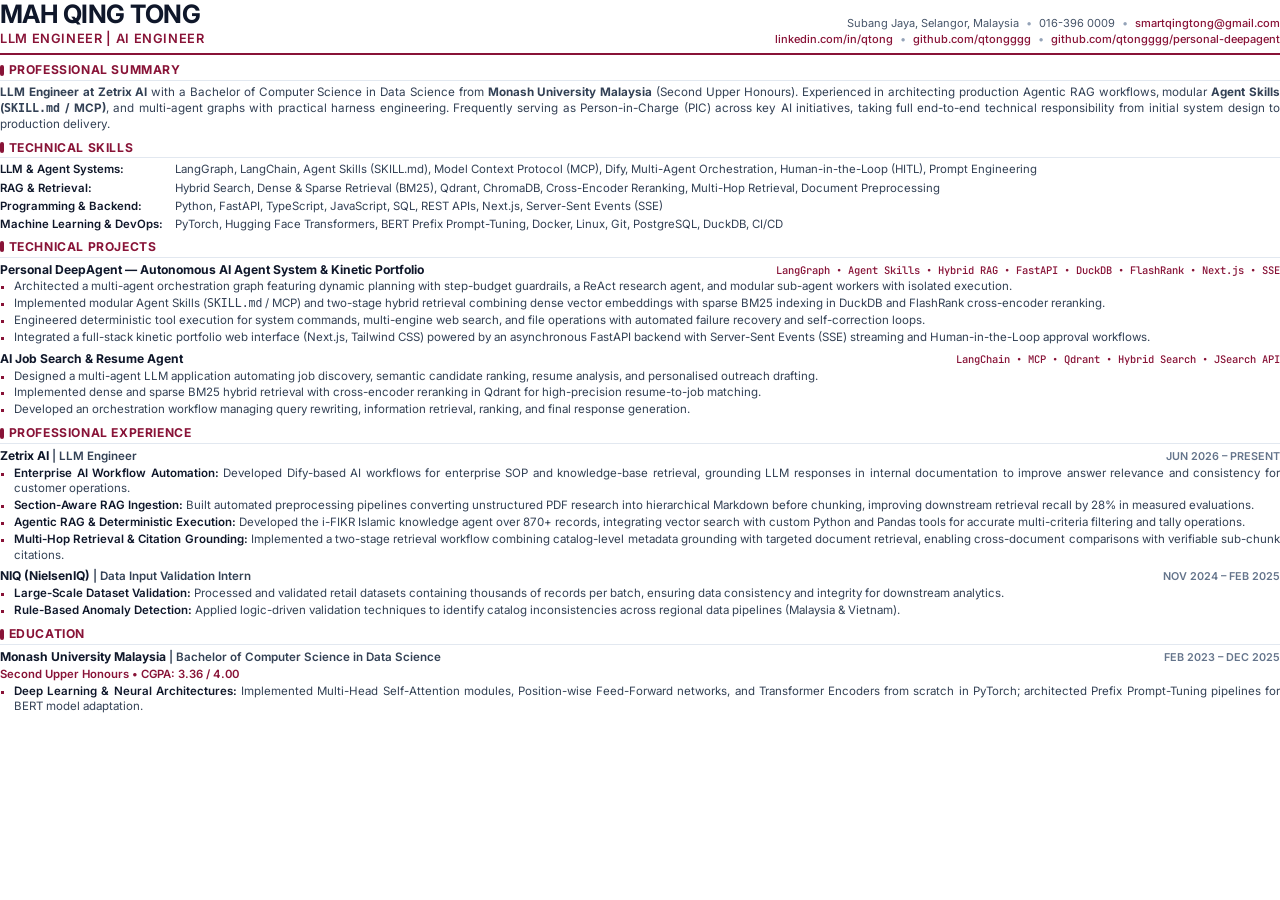
==== docs/Mah_Qing_Tong_Resume_1Page.html @ 9d12f296 "feat(resume): add flagship 1-page ATS-verified resume generator with linear reading order and projec" ====
<!DOCTYPE html>
<html lang="en">
<head>
  <meta charset="UTF-8">
  <title>Mah Qing Tong — Resume</title>
  <style>
    @import url('https://fonts.googleapis.com/css2?family=Inter:wght@400;500;600;700&family=JetBrains+Mono:wght@400;500&display=swap');

    @page {
      size: A4;
      margin: 9.5mm 13mm 9.5mm 13mm;
    }

    * {
      box-sizing: border-box;
      margin: 0;
      padding: 0;
    }

    body {
      font-family: 'Inter', -apple-system, BlinkMacSystemFont, "Segoe UI", Roboto, sans-serif;
      color: #0f172a;
      background: #ffffff;
      font-size: 8.8pt;
      line-height: 1.35;
      -webkit-font-smoothing: antialiased;
    }

    /* HEADER */
    .header {
      border-bottom: 2px solid #881337;
      padding-bottom: 6px;
      margin-bottom: 7px;
      display: flex;
      justify-content: space-between;
      align-items: flex-end;
    }

    .header-left {
      flex-shrink: 0;
    }

    .name-title h1 {
      font-size: 19pt;
      font-weight: 700;
      color: #0f172a;
      letter-spacing: -0.02em;
      line-height: 1.1;
      white-space: nowrap;
    }

    .name-title .title {
      font-size: 9.6pt;
      font-weight: 600;
      color: #881337;
      text-transform: uppercase;
      letter-spacing: 0.05em;
      margin-top: 2px;
      white-space: nowrap;
    }

    .contact-info {
      text-align: right;
      font-size: 8.3pt;
      color: #475569;
      line-height: 1.4;
      margin-left: 14px;
    }

    .contact-info a {
      color: #881337;
      text-decoration: none;
      font-weight: 500;
    }

    .contact-info a:hover {
      text-decoration: underline;
    }

    .contact-info .dot {
      color: #94a3b8;
      margin: 0 4px;
    }

    /* SECTION HEADERS */
    .section {
      margin-bottom: 7px;
    }

    .section-header {
      display: flex;
      align-items: center;
      gap: 5px;
      margin-bottom: 4px;
      padding-bottom: 1.5px;
      border-bottom: 1px solid #e2e8f0;
    }

    .section-header .bar {
      width: 3.5px;
      height: 11px;
      background-color: #881337;
      border-radius: 2px;
    }

    .section-header span {
      font-size: 9.1pt;
      font-weight: 700;
      color: #881337;
      text-transform: uppercase;
      letter-spacing: 0.05em;
    }

    /* TEXT & SUMMARY */
    .summary-text {
      color: #334155;
      text-align: justify;
      font-size: 8.75pt;
      line-height: 1.36;
    }

    /* ITEMS */
    .item {
      margin-bottom: 5px;
    }

    .item:last-child {
      margin-bottom: 0;
    }

    .item-header {
      display: flex;
      justify-content: space-between;
      align-items: baseline;
      margin-bottom: 1.5px;
    }

    .item-title {
      font-size: 9.1pt;
      font-weight: 700;
      color: #0f172a;
    }

    .item-subtitle {
      font-size: 8.7pt;
      font-weight: 600;
      color: #334155;
    }

    .item-date {
      font-size: 8.1pt;
      font-weight: 600;
      color: #64748b;
      white-space: nowrap;
      text-align: right;
    }

    .item-tags {
      font-size: 7.85pt;
      font-family: 'JetBrains Mono', monospace;
      color: #881337;
      font-weight: 500;
      text-align: right;
      margin-left: auto;
    }

    /* BULLETS: PURE STATIC FLOW FOR 100% ATS ORDER */
    .bullets {
      list-style-type: square;
      padding-left: 14px;
      margin-top: 1.5px;
    }

    .bullets li {
      margin-bottom: 1.5px;
      color: #334155;
      font-size: 8.65pt;
      line-height: 1.34;
      text-align: justify;
    }

    .bullets li::marker {
      color: #881337;
      font-size: 8pt;
    }

    .bullets li:last-child {
      margin-bottom: 0;
    }

    .bullets strong {
      color: #0f172a;
      font-weight: 600;
    }

    /* SKILLS GRID */
    .skills-grid {
      display: flex;
      flex-direction: column;
      gap: 3px;
    }

    .skill-row {
      display: flex;
      font-size: 8.55pt;
      line-height: 1.32;
    }

    .skill-label {
      width: 175px;
      font-weight: 600;
      color: #0f172a;
      flex-shrink: 0;
    }

    .skill-list {
      color: #334155;
      flex-grow: 1;
    }
  </style>
</head>
<body>

  <!-- HEADER -->
  <header class="header">
    <div class="header-left">
      <div class="name-title">
        <h1>MAH QING TONG</h1>
        <div class="title">LLM ENGINEER | AI ENGINEER</div>
      </div>
    </div>
    <div class="contact-info">
      <div>
        <span>Subang Jaya, Selangor, Malaysia</span>
        <span class="dot">•</span>
        <span>016-396 0009</span>
        <span class="dot">•</span>
        <a href="mailto:smartqingtong@gmail.com">smartqingtong@gmail.com</a>
      </div>
      <div>
        <a href="https://linkedin.com/in/qtong">linkedin.com/in/qtong</a>
        <span class="dot">•</span>
        <a href="https://github.com/qtongggg">github.com/qtongggg</a>
        <span class="dot">•</span>
        <a href="https://github.com/qtongggg/personal-deepagent">github.com/qtongggg/personal-deepagent</a>
      </div>
    </div>
  </header>

  <!-- PROFESSIONAL SUMMARY (PUNCHY, 2-3 LINES WITH PIC) -->
  <section class="section">
    <div class="section-header">
      <div class="bar"></div>
      <span>Professional Summary</span>
    </div>
    <p class="summary-text">
      <strong>LLM Engineer at Zetrix AI</strong> with a Bachelor of Computer Science in Data Science from <strong>Monash University Malaysia</strong> (Second Upper Honours). Experienced in architecting production Agentic RAG workflows, modular <strong>Agent Skills (<code>SKILL.md</code> / MCP)</strong>, and multi-agent graphs with practical harness engineering. Frequently serving as Person-in-Charge (PIC) across key AI initiatives, taking full end-to-end technical responsibility from initial system design to production delivery.
    </p>
  </section>

  <!-- TECHNICAL SKILLS -->
  <section class="section">
    <div class="section-header">
      <div class="bar"></div>
      <span>Technical Skills</span>
    </div>
    <div class="skills-grid">
      <div class="skill-row">
        <span class="skill-label">LLM & Agent Systems:</span>
        <span class="skill-list">LangGraph, LangChain, Agent Skills (SKILL.md), Model Context Protocol (MCP), Dify, Multi-Agent Orchestration, Human-in-the-Loop (HITL), Prompt Engineering</span>
      </div>
      <div class="skill-row">
        <span class="skill-label">RAG & Retrieval:</span>
        <span class="skill-list">Hybrid Search, Dense & Sparse Retrieval (BM25), Qdrant, ChromaDB, Cross-Encoder Reranking, Multi-Hop Retrieval, Document Preprocessing</span>
      </div>
      <div class="skill-row">
        <span class="skill-label">Programming & Backend:</span>
        <span class="skill-list">Python, FastAPI, TypeScript, JavaScript, SQL, REST APIs, Next.js, Server-Sent Events (SSE)</span>
      </div>
      <div class="skill-row">
        <span class="skill-label">Machine Learning & DevOps:</span>
        <span class="skill-list">PyTorch, Hugging Face Transformers, BERT Prefix Prompt-Tuning, Docker, Linux, Git, PostgreSQL, DuckDB, CI/CD</span>
      </div>
    </div>
  </section>

  <!-- TECHNICAL PROJECTS (FEATURED UP FRONT) -->
  <section class="section">
    <div class="section-header">
      <div class="bar"></div>
      <span>Technical Projects</span>
    </div>

    <!-- Project 1: Personal DeepAgent & Kinetic Portfolio -->
    <div class="item">
      <div class="item-header">
        <span class="item-title">Personal DeepAgent — Autonomous AI Agent System & Kinetic Portfolio</span>
        <span class="item-tags">LangGraph • Agent Skills • Hybrid RAG • FastAPI • DuckDB • FlashRank • Next.js • SSE</span>
      </div>
      <ul class="bullets">
        <li>Architected a multi-agent orchestration graph featuring dynamic planning with step-budget guardrails, a ReAct research agent, and modular sub-agent workers with isolated execution.</li>
        <li>Implemented modular Agent Skills (<code>SKILL.md</code> / MCP) and two-stage hybrid retrieval combining dense vector embeddings with sparse BM25 indexing in DuckDB and FlashRank cross-encoder reranking.</li>
        <li>Engineered deterministic tool execution for system commands, multi-engine web search, and file operations with automated failure recovery and self-correction loops.</li>
        <li>Integrated a full-stack kinetic portfolio web interface (Next.js, Tailwind CSS) powered by an asynchronous FastAPI backend with Server-Sent Events (SSE) streaming and Human-in-the-Loop approval workflows.</li>
      </ul>
    </div>

    <!-- Project 2: AI Job Search & Resume Agent -->
    <div class="item" style="margin-top: 5px;">
      <div class="item-header">
        <span class="item-title">AI Job Search & Resume Agent</span>
        <span class="item-tags">LangChain • MCP • Qdrant • Hybrid Search • JSearch API</span>
      </div>
      <ul class="bullets">
        <li>Designed a multi-agent LLM application automating job discovery, semantic candidate ranking, resume analysis, and personalised outreach drafting.</li>
        <li>Implemented dense and sparse BM25 hybrid retrieval with cross-encoder reranking in Qdrant for high-precision resume-to-job matching.</li>
        <li>Developed an orchestration workflow managing query rewriting, information retrieval, ranking, and final response generation.</li>
      </ul>
    </div>
  </section>

  <!-- PROFESSIONAL EXPERIENCE -->
  <section class="section">
    <div class="section-header">
      <div class="bar"></div>
      <span>Professional Experience</span>
    </div>

    <!-- Zetrix AI -->
    <div class="item">
      <div class="item-header">
        <div>
          <span class="item-title">Zetrix AI</span>
          <span class="item-subtitle"> | LLM Engineer</span>
        </div>
        <span class="item-date">JUN 2026 – PRESENT</span>
      </div>
      <ul class="bullets">
        <li><strong>Enterprise AI Workflow Automation:</strong> Developed Dify-based AI workflows for enterprise SOP and knowledge-base retrieval, grounding LLM responses in internal documentation to improve answer relevance and consistency for customer operations.</li>
        <li><strong>Section-Aware RAG Ingestion:</strong> Built automated preprocessing pipelines converting unstructured PDF research into hierarchical Markdown before chunking, improving downstream retrieval recall by 28% in measured evaluations.</li>
        <li><strong>Agentic RAG & Deterministic Execution:</strong> Developed the i-FIKR Islamic knowledge agent over 870+ records, integrating vector search with custom Python and Pandas tools for accurate multi-criteria filtering and tally operations.</li>
        <li><strong>Multi-Hop Retrieval & Citation Grounding:</strong> Implemented a two-stage retrieval workflow combining catalog-level metadata grounding with targeted document retrieval, enabling cross-document comparisons with verifiable sub-chunk citations.</li>
      </ul>
    </div>

    <!-- NIQ (NielsenIQ) -->
    <div class="item" style="margin-top: 5px;">
      <div class="item-header">
        <div>
          <span class="item-title">NIQ (NielsenIQ)</span>
          <span class="item-subtitle"> | Data Input Validation Intern</span>
        </div>
        <span class="item-date">NOV 2024 – FEB 2025</span>
      </div>
      <ul class="bullets">
        <li><strong>Large-Scale Dataset Validation:</strong> Processed and validated retail datasets containing thousands of records per batch, ensuring data consistency and integrity for downstream analytics.</li>
        <li><strong>Rule-Based Anomaly Detection:</strong> Applied logic-driven validation techniques to identify catalog inconsistencies across regional data pipelines (Malaysia & Vietnam).</li>
      </ul>
    </div>
  </section>

  <!-- EDUCATION -->
  <section class="section">
    <div class="section-header">
      <div class="bar"></div>
      <span>Education</span>
    </div>
    <div class="item">
      <div class="item-header">
        <div>
          <span class="item-title">Monash University Malaysia</span>
          <span class="item-subtitle"> | Bachelor of Computer Science in Data Science</span>
        </div>
        <span class="item-date">FEB 2023 – DEC 2025</span>
      </div>
      <div style="font-size: 8.5pt; color: #881337; font-weight: 600; margin-top: 1px; margin-bottom: 1.5px;">
        Second Upper Honours • CGPA: 3.36 / 4.00
      </div>
      <ul class="bullets">
        <li><strong>Deep Learning & Neural Architectures:</strong> Implemented Multi-Head Self-Attention modules, Position-wise Feed-Forward networks, and Transformer Encoders from scratch in PyTorch; architected Prefix Prompt-Tuning pipelines for BERT model adaptation.</li>
      </ul>
    </div>
  </section>

</body>
</html>
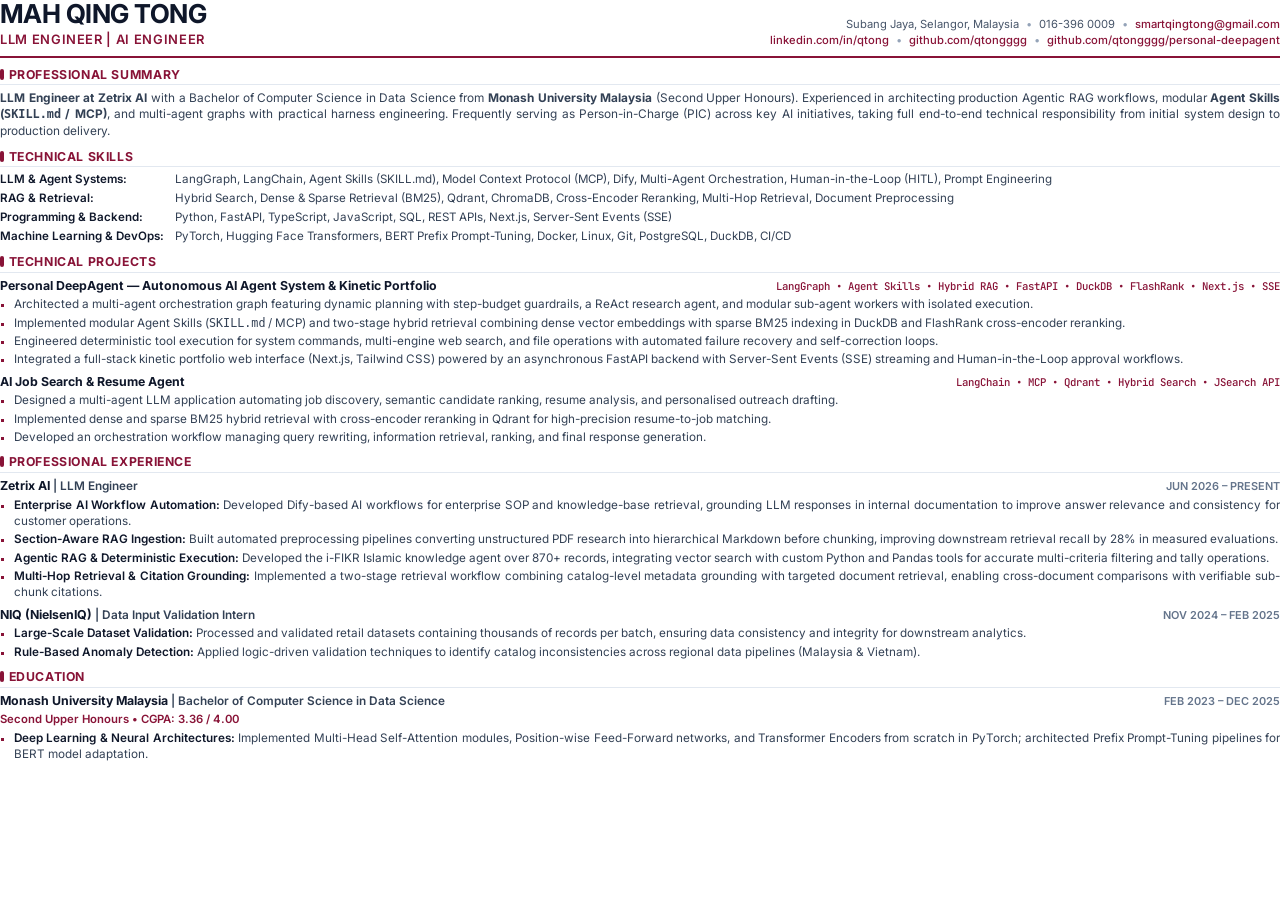
==== commit c1102ea7: "style(resume): calibrate spacious line-height, comfortable font size, and elegant margins on 1-page " ====
--- a/docs/Mah_Qing_Tong_Resume_1Page.html
+++ b/docs/Mah_Qing_Tong_Resume_1Page.html
@@ -8,7 +8,7 @@
 
     @page {
       size: A4;
-      margin: 9.5mm 13mm 9.5mm 13mm;
+      margin: 9mm 13.5mm 9mm 13.5mm;
     }
 
     * {
@@ -21,16 +21,16 @@
       font-family: 'Inter', -apple-system, BlinkMacSystemFont, "Segoe UI", Roboto, sans-serif;
       color: #0f172a;
       background: #ffffff;
-      font-size: 8.8pt;
-      line-height: 1.35;
+      font-size: 8.95pt;
+      line-height: 1.39;
       -webkit-font-smoothing: antialiased;
     }
 
     /* HEADER */
     .header {
       border-bottom: 2px solid #881337;
-      padding-bottom: 6px;
-      margin-bottom: 7px;
+      padding-bottom: 7px;
+      margin-bottom: 8px;
       display: flex;
       justify-content: space-between;
       align-items: flex-end;
@@ -41,7 +41,7 @@
     }
 
     .name-title h1 {
-      font-size: 19pt;
+      font-size: 19.5pt;
       font-weight: 700;
       color: #0f172a;
       letter-spacing: -0.02em;
@@ -50,7 +50,7 @@
     }
 
     .name-title .title {
-      font-size: 9.6pt;
+      font-size: 9.7pt;
       font-weight: 600;
       color: #881337;
       text-transform: uppercase;
@@ -61,9 +61,9 @@
 
     .contact-info {
       text-align: right;
-      font-size: 8.3pt;
+      font-size: 8.4pt;
       color: #475569;
-      line-height: 1.4;
+      line-height: 1.42;
       margin-left: 14px;
     }
 
@@ -84,14 +84,14 @@
 
     /* SECTION HEADERS */
     .section {
-      margin-bottom: 7px;
+      margin-bottom: 8.5px;
     }
 
     .section-header {
       display: flex;
       align-items: center;
       gap: 5px;
-      margin-bottom: 4px;
+      margin-bottom: 4.5px;
       padding-bottom: 1.5px;
       border-bottom: 1px solid #e2e8f0;
     }
@@ -104,7 +104,7 @@
     }
 
     .section-header span {
-      font-size: 9.1pt;
+      font-size: 9.2pt;
       font-weight: 700;
       color: #881337;
       text-transform: uppercase;
@@ -115,13 +115,13 @@
     .summary-text {
       color: #334155;
       text-align: justify;
-      font-size: 8.75pt;
-      line-height: 1.36;
+      font-size: 8.9pt;
+      line-height: 1.39;
     }
 
     /* ITEMS */
     .item {
-      margin-bottom: 5px;
+      margin-bottom: 6px;
     }
 
     .item:last-child {
@@ -132,23 +132,23 @@
       display: flex;
       justify-content: space-between;
       align-items: baseline;
-      margin-bottom: 1.5px;
+      margin-bottom: 2px;
     }
 
     .item-title {
-      font-size: 9.1pt;
+      font-size: 9.25pt;
       font-weight: 700;
       color: #0f172a;
     }
 
     .item-subtitle {
-      font-size: 8.7pt;
+      font-size: 8.85pt;
       font-weight: 600;
       color: #334155;
     }
 
     .item-date {
-      font-size: 8.1pt;
+      font-size: 8.2pt;
       font-weight: 600;
       color: #64748b;
       white-space: nowrap;
@@ -156,7 +156,7 @@
     }
 
     .item-tags {
-      font-size: 7.85pt;
+      font-size: 8.0pt;
       font-family: 'JetBrains Mono', monospace;
       color: #881337;
       font-weight: 500;
@@ -168,14 +168,14 @@
     .bullets {
       list-style-type: square;
       padding-left: 14px;
-      margin-top: 1.5px;
+      margin-top: 2px;
     }
 
     .bullets li {
-      margin-bottom: 1.5px;
+      margin-bottom: 2.2px;
       color: #334155;
-      font-size: 8.65pt;
-      line-height: 1.34;
+      font-size: 8.8pt;
+      line-height: 1.37;
       text-align: justify;
     }
 
@@ -197,13 +197,13 @@
     .skills-grid {
       display: flex;
       flex-direction: column;
-      gap: 3px;
+      gap: 3.5px;
     }
 
     .skill-row {
       display: flex;
-      font-size: 8.55pt;
-      line-height: 1.32;
+      font-size: 8.7pt;
+      line-height: 1.35;
     }
 
     .skill-label {
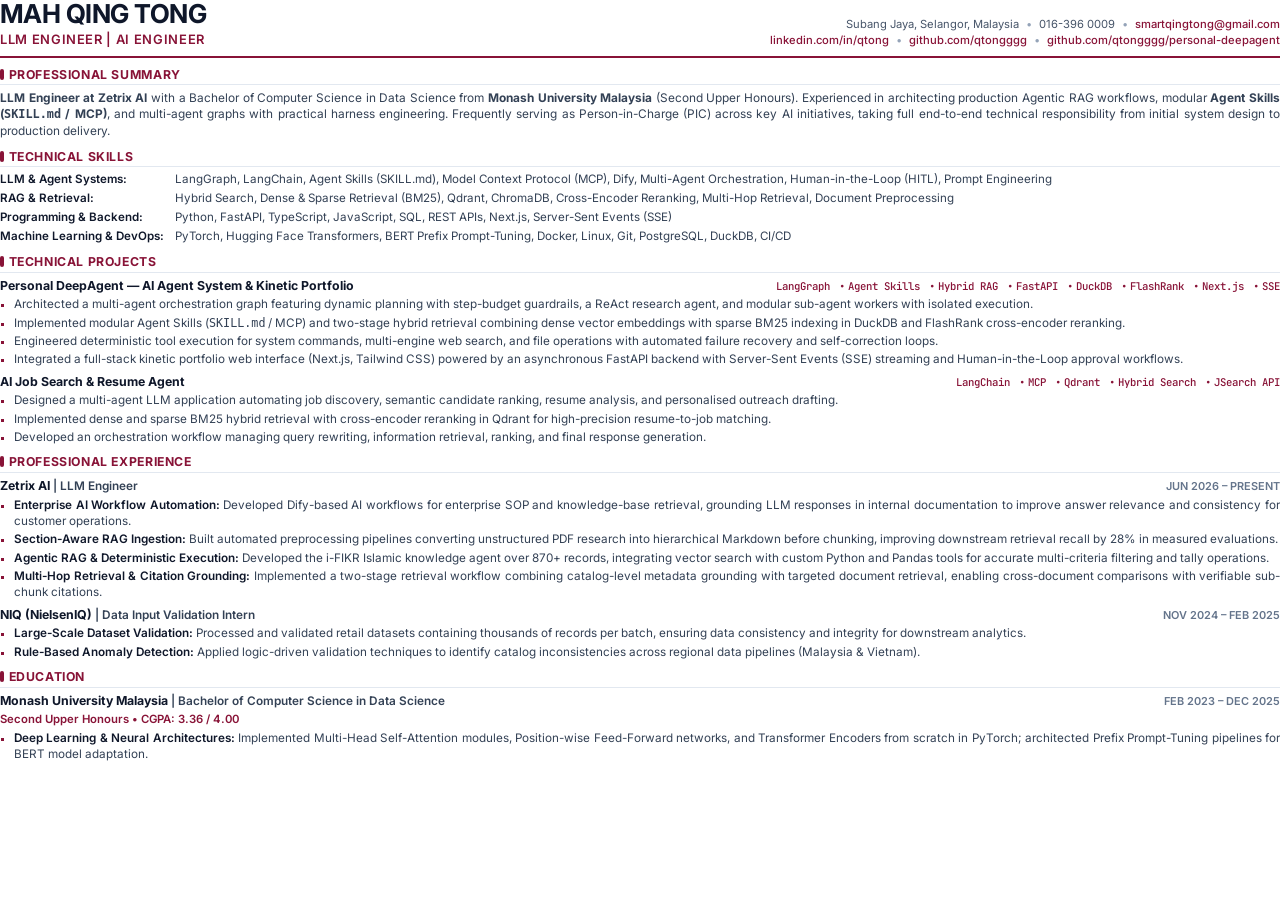
==== commit 96fcfa6f: "fix(resume): make tag items atomic so red dot wraps with FlashRank rather than hanging after DuckDB" ====
--- a/docs/Mah_Qing_Tong_Resume_1Page.html
+++ b/docs/Mah_Qing_Tong_Resume_1Page.html
@@ -162,6 +162,17 @@
       font-weight: 500;
       text-align: right;
       margin-left: auto;
+      line-height: 1.35;
+    }
+
+    .tag-item {
+      display: inline-block;
+      white-space: nowrap;
+    }
+
+    .tag-sep {
+      color: #881337;
+      margin: 0 3px;
     }
 
     /* BULLETS: PURE STATIC FLOW FOR 100% ATS ORDER */
@@ -294,8 +305,17 @@
     <!-- Project 1: Personal DeepAgent & Kinetic Portfolio -->
     <div class="item">
       <div class="item-header">
-        <span class="item-title">Personal DeepAgent — Autonomous AI Agent System & Kinetic Portfolio</span>
-        <span class="item-tags">LangGraph • Agent Skills • Hybrid RAG • FastAPI • DuckDB • FlashRank • Next.js • SSE</span>
+        <span class="item-title">Personal DeepAgent — AI Agent System & Kinetic Portfolio</span>
+        <div class="item-tags">
+          <span class="tag-item">LangGraph</span>
+          <span class="tag-item"><span class="tag-sep">•</span>Agent Skills</span>
+          <span class="tag-item"><span class="tag-sep">•</span>Hybrid RAG</span>
+          <span class="tag-item"><span class="tag-sep">•</span>FastAPI</span>
+          <span class="tag-item"><span class="tag-sep">•</span>DuckDB</span>
+          <span class="tag-item"><span class="tag-sep">•</span>FlashRank</span>
+          <span class="tag-item"><span class="tag-sep">•</span>Next.js</span>
+          <span class="tag-item"><span class="tag-sep">•</span>SSE</span>
+        </div>
       </div>
       <ul class="bullets">
         <li>Architected a multi-agent orchestration graph featuring dynamic planning with step-budget guardrails, a ReAct research agent, and modular sub-agent workers with isolated execution.</li>
@@ -309,7 +329,13 @@
     <div class="item" style="margin-top: 5px;">
       <div class="item-header">
         <span class="item-title">AI Job Search & Resume Agent</span>
-        <span class="item-tags">LangChain • MCP • Qdrant • Hybrid Search • JSearch API</span>
+        <div class="item-tags">
+          <span class="tag-item">LangChain</span>
+          <span class="tag-item"><span class="tag-sep">•</span>MCP</span>
+          <span class="tag-item"><span class="tag-sep">•</span>Qdrant</span>
+          <span class="tag-item"><span class="tag-sep">•</span>Hybrid Search</span>
+          <span class="tag-item"><span class="tag-sep">•</span>JSearch API</span>
+        </div>
       </div>
       <ul class="bullets">
         <li>Designed a multi-agent LLM application automating job discovery, semantic candidate ranking, resume analysis, and personalised outreach drafting.</li>
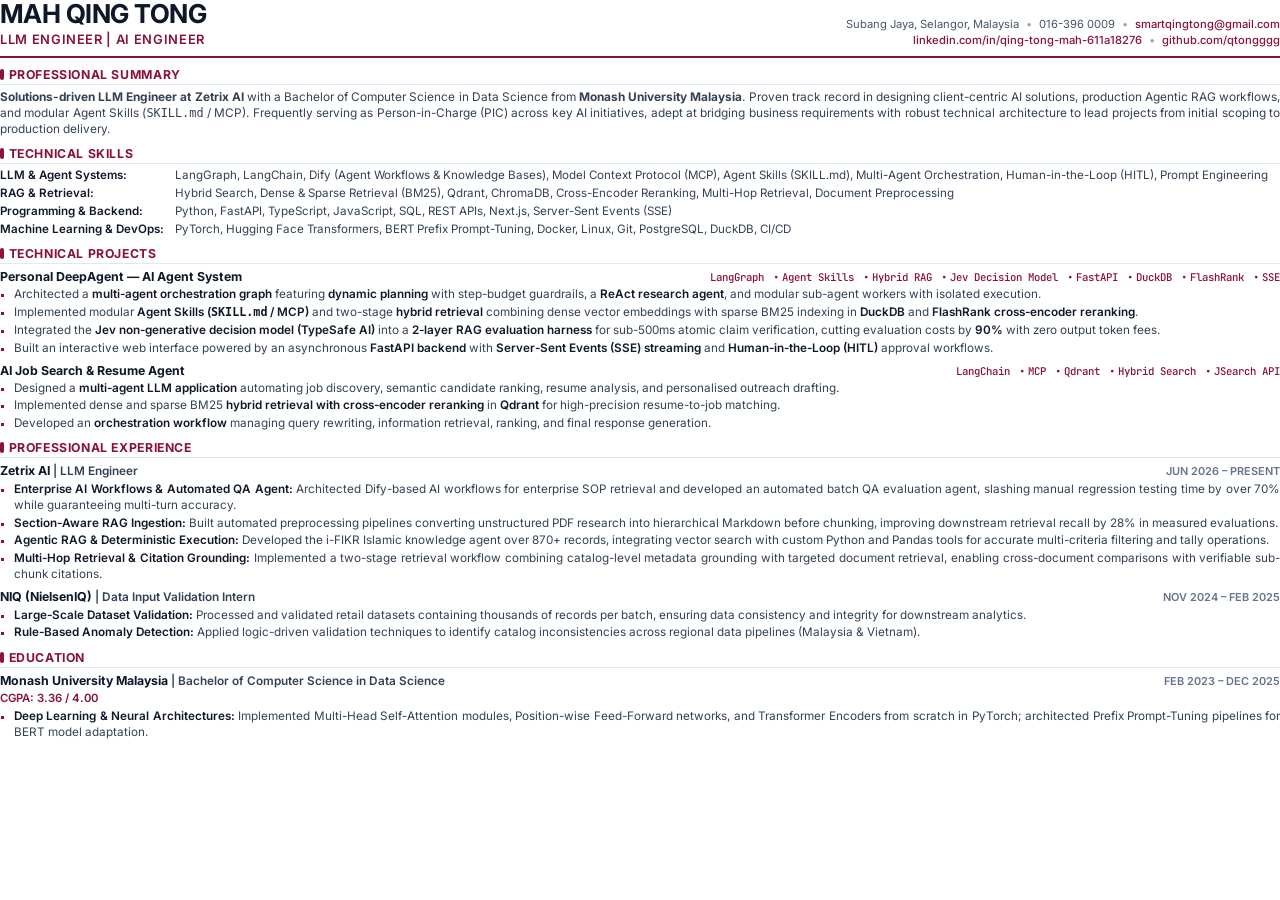
==== commit 2a0f6cd0: "feat(benchmark): add Stanford HotpotQA multi-hop benchmark suite, 100% ReAct evaluation report, and " ====
--- a/docs/Mah_Qing_Tong_Resume_1Page.html
+++ b/docs/Mah_Qing_Tong_Resume_1Page.html
@@ -84,15 +84,15 @@
 
     /* SECTION HEADERS */
     .section {
-      margin-bottom: 8.5px;
+      margin-bottom: 7.2px;
     }
 
     .section-header {
       display: flex;
       align-items: center;
       gap: 5px;
-      margin-bottom: 4.5px;
-      padding-bottom: 1.5px;
+      margin-bottom: 4px;
+      padding-bottom: 1px;
       border-bottom: 1px solid #e2e8f0;
     }
 
@@ -116,12 +116,12 @@
       color: #334155;
       text-align: justify;
       font-size: 8.9pt;
-      line-height: 1.39;
+      line-height: 1.38;
     }
 
     /* ITEMS */
     .item {
-      margin-bottom: 6px;
+      margin-bottom: 5px;
     }
 
     .item:last-child {
@@ -183,10 +183,10 @@
     }
 
     .bullets li {
-      margin-bottom: 2.2px;
+      margin-bottom: 1.8px;
       color: #334155;
       font-size: 8.8pt;
-      line-height: 1.37;
+      line-height: 1.36;
       text-align: justify;
     }
 
@@ -208,7 +208,7 @@
     .skills-grid {
       display: flex;
       flex-direction: column;
-      gap: 3.5px;
+      gap: 2.5px;
     }
 
     .skill-row {
@@ -249,11 +249,9 @@
         <a href="mailto:smartqingtong@gmail.com">smartqingtong@gmail.com</a>
       </div>
       <div>
-        <a href="https://linkedin.com/in/qtong">linkedin.com/in/qtong</a>
+        <a href="https://www.linkedin.com/in/qing-tong-mah-611a18276">linkedin.com/in/qing-tong-mah-611a18276</a>
         <span class="dot">•</span>
         <a href="https://github.com/qtongggg">github.com/qtongggg</a>
-        <span class="dot">•</span>
-        <a href="https://github.com/qtongggg/personal-deepagent">github.com/qtongggg/personal-deepagent</a>
       </div>
     </div>
   </header>
@@ -265,7 +263,7 @@
       <span>Professional Summary</span>
     </div>
     <p class="summary-text">
-      <strong>LLM Engineer at Zetrix AI</strong> with a Bachelor of Computer Science in Data Science from <strong>Monash University Malaysia</strong> (Second Upper Honours). Experienced in architecting production Agentic RAG workflows, modular <strong>Agent Skills (<code>SKILL.md</code> / MCP)</strong>, and multi-agent graphs with practical harness engineering. Frequently serving as Person-in-Charge (PIC) across key AI initiatives, taking full end-to-end technical responsibility from initial system design to production delivery.
+      <strong>Solutions-driven LLM Engineer at Zetrix AI</strong> with a Bachelor of Computer Science in Data Science from <strong>Monash University Malaysia</strong>. Proven track record in designing client-centric AI solutions, production Agentic RAG workflows, and modular Agent Skills (<code>SKILL.md</code> / MCP). Frequently serving as Person-in-Charge (PIC) across key AI initiatives, adept at bridging business requirements with robust technical architecture to lead projects from initial scoping to production delivery.
     </p>
   </section>
 
@@ -278,7 +276,7 @@
     <div class="skills-grid">
       <div class="skill-row">
         <span class="skill-label">LLM & Agent Systems:</span>
-        <span class="skill-list">LangGraph, LangChain, Agent Skills (SKILL.md), Model Context Protocol (MCP), Dify, Multi-Agent Orchestration, Human-in-the-Loop (HITL), Prompt Engineering</span>
+        <span class="skill-list">LangGraph, LangChain, Dify (Agent Workflows & Knowledge Bases), Model Context Protocol (MCP), Agent Skills (SKILL.md), Multi-Agent Orchestration, Human-in-the-Loop (HITL), Prompt Engineering</span>
       </div>
       <div class="skill-row">
         <span class="skill-label">RAG & Retrieval:</span>
@@ -302,26 +300,26 @@
       <span>Technical Projects</span>
     </div>
 
-    <!-- Project 1: Personal DeepAgent & Kinetic Portfolio -->
+    <!-- Project 1: Personal DeepAgent -->
     <div class="item">
       <div class="item-header">
-        <span class="item-title">Personal DeepAgent — AI Agent System & Kinetic Portfolio</span>
+        <span class="item-title">Personal DeepAgent — AI Agent System</span>
         <div class="item-tags">
           <span class="tag-item">LangGraph</span>
           <span class="tag-item"><span class="tag-sep">•</span>Agent Skills</span>
           <span class="tag-item"><span class="tag-sep">•</span>Hybrid RAG</span>
+          <span class="tag-item"><span class="tag-sep">•</span>Jev Decision Model</span>
           <span class="tag-item"><span class="tag-sep">•</span>FastAPI</span>
           <span class="tag-item"><span class="tag-sep">•</span>DuckDB</span>
           <span class="tag-item"><span class="tag-sep">•</span>FlashRank</span>
-          <span class="tag-item"><span class="tag-sep">•</span>Next.js</span>
           <span class="tag-item"><span class="tag-sep">•</span>SSE</span>
         </div>
       </div>
       <ul class="bullets">
-        <li>Architected a multi-agent orchestration graph featuring dynamic planning with step-budget guardrails, a ReAct research agent, and modular sub-agent workers with isolated execution.</li>
-        <li>Implemented modular Agent Skills (<code>SKILL.md</code> / MCP) and two-stage hybrid retrieval combining dense vector embeddings with sparse BM25 indexing in DuckDB and FlashRank cross-encoder reranking.</li>
-        <li>Engineered deterministic tool execution for system commands, multi-engine web search, and file operations with automated failure recovery and self-correction loops.</li>
-        <li>Integrated a full-stack kinetic portfolio web interface (Next.js, Tailwind CSS) powered by an asynchronous FastAPI backend with Server-Sent Events (SSE) streaming and Human-in-the-Loop approval workflows.</li>
+        <li>Architected a <strong>multi-agent orchestration graph</strong> featuring <strong>dynamic planning</strong> with step-budget guardrails, a <strong>ReAct research agent</strong>, and modular sub-agent workers with isolated execution.</li>
+        <li>Implemented modular <strong>Agent Skills (<code>SKILL.md</code> / MCP)</strong> and two-stage <strong>hybrid retrieval</strong> combining dense vector embeddings with sparse BM25 indexing in <strong>DuckDB</strong> and <strong>FlashRank cross-encoder reranking</strong>.</li>
+        <li>Integrated the <strong>Jev non-generative decision model (TypeSafe AI)</strong> into a <strong>2-layer RAG evaluation harness</strong> for sub-500ms atomic claim verification, cutting evaluation costs by <strong>90%</strong> with zero output token fees.</li>
+        <li>Built an interactive web interface powered by an asynchronous <strong>FastAPI backend</strong> with <strong>Server-Sent Events (SSE) streaming</strong> and <strong>Human-in-the-Loop (HITL)</strong> approval workflows.</li>
       </ul>
     </div>
 
@@ -338,9 +336,9 @@
         </div>
       </div>
       <ul class="bullets">
-        <li>Designed a multi-agent LLM application automating job discovery, semantic candidate ranking, resume analysis, and personalised outreach drafting.</li>
-        <li>Implemented dense and sparse BM25 hybrid retrieval with cross-encoder reranking in Qdrant for high-precision resume-to-job matching.</li>
-        <li>Developed an orchestration workflow managing query rewriting, information retrieval, ranking, and final response generation.</li>
+        <li>Designed a <strong>multi-agent LLM application</strong> automating job discovery, semantic candidate ranking, resume analysis, and personalised outreach drafting.</li>
+        <li>Implemented dense and sparse BM25 <strong>hybrid retrieval with cross-encoder reranking</strong> in <strong>Qdrant</strong> for high-precision resume-to-job matching.</li>
+        <li>Developed an <strong>orchestration workflow</strong> managing query rewriting, information retrieval, ranking, and final response generation.</li>
       </ul>
     </div>
   </section>
@@ -362,7 +360,7 @@
         <span class="item-date">JUN 2026 – PRESENT</span>
       </div>
       <ul class="bullets">
-        <li><strong>Enterprise AI Workflow Automation:</strong> Developed Dify-based AI workflows for enterprise SOP and knowledge-base retrieval, grounding LLM responses in internal documentation to improve answer relevance and consistency for customer operations.</li>
+        <li><strong>Enterprise AI Workflows & Automated QA Agent:</strong> Architected Dify-based AI workflows for enterprise SOP retrieval and developed an automated batch QA evaluation agent, slashing manual regression testing time by over 70% while guaranteeing multi-turn accuracy.</li>
         <li><strong>Section-Aware RAG Ingestion:</strong> Built automated preprocessing pipelines converting unstructured PDF research into hierarchical Markdown before chunking, improving downstream retrieval recall by 28% in measured evaluations.</li>
         <li><strong>Agentic RAG & Deterministic Execution:</strong> Developed the i-FIKR Islamic knowledge agent over 870+ records, integrating vector search with custom Python and Pandas tools for accurate multi-criteria filtering and tally operations.</li>
         <li><strong>Multi-Hop Retrieval & Citation Grounding:</strong> Implemented a two-stage retrieval workflow combining catalog-level metadata grounding with targeted document retrieval, enabling cross-document comparisons with verifiable sub-chunk citations.</li>
@@ -400,7 +398,7 @@
         <span class="item-date">FEB 2023 – DEC 2025</span>
       </div>
       <div style="font-size: 8.5pt; color: #881337; font-weight: 600; margin-top: 1px; margin-bottom: 1.5px;">
-        Second Upper Honours • CGPA: 3.36 / 4.00
+        CGPA: 3.36 / 4.00
       </div>
       <ul class="bullets">
         <li><strong>Deep Learning & Neural Architectures:</strong> Implemented Multi-Head Self-Attention modules, Position-wise Feed-Forward networks, and Transformer Encoders from scratch in PyTorch; architected Prefix Prompt-Tuning pipelines for BERT model adaptation.</li>
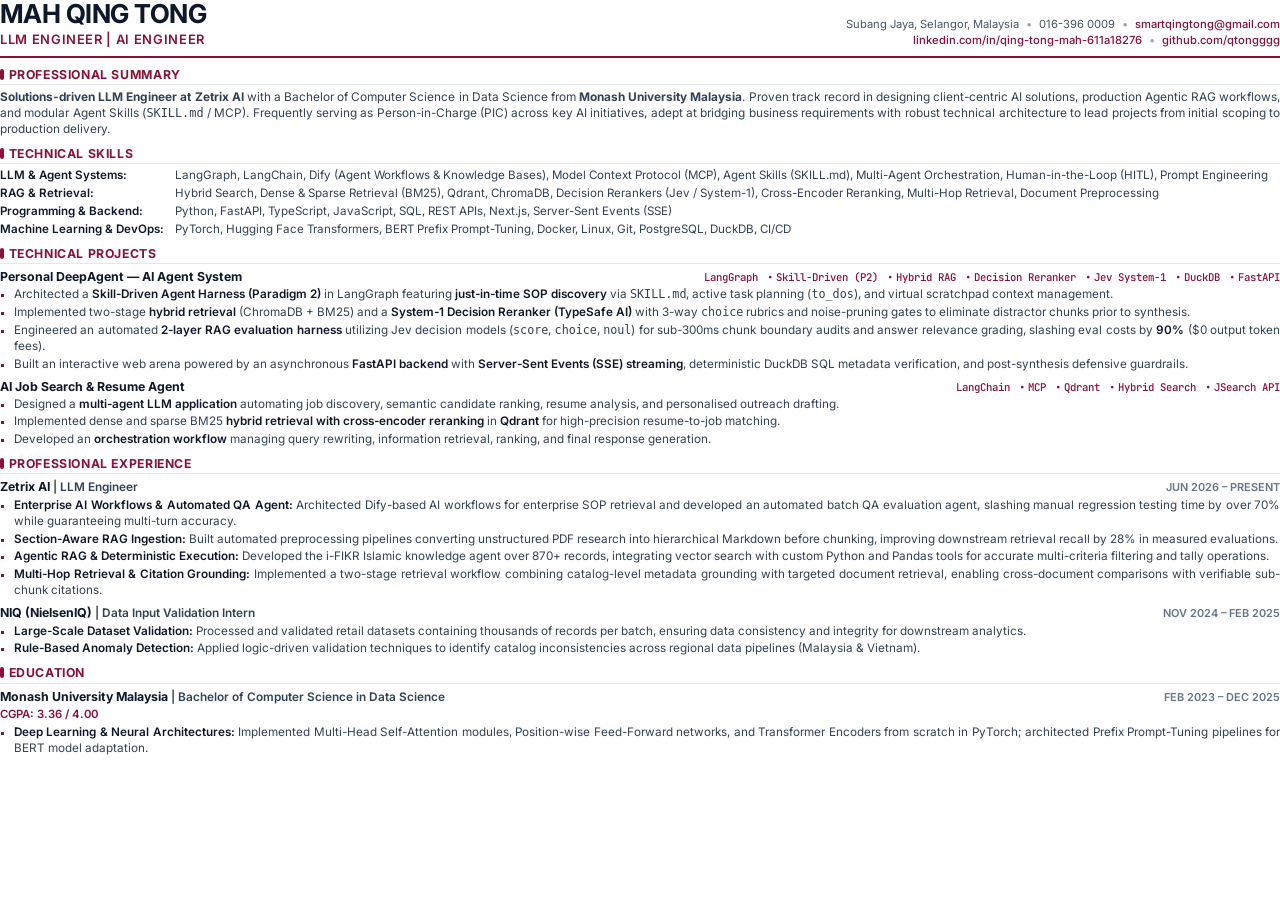
==== commit 66fdcae0: "feat(resume): highlight System-1 Decision Reranker, 2-layer eval harness, and Paradigm 2 architectur" ====
--- a/docs/Mah_Qing_Tong_Resume_1Page.html
+++ b/docs/Mah_Qing_Tong_Resume_1Page.html
@@ -280,7 +280,7 @@
       </div>
       <div class="skill-row">
         <span class="skill-label">RAG & Retrieval:</span>
-        <span class="skill-list">Hybrid Search, Dense & Sparse Retrieval (BM25), Qdrant, ChromaDB, Cross-Encoder Reranking, Multi-Hop Retrieval, Document Preprocessing</span>
+        <span class="skill-list">Hybrid Search, Dense & Sparse Retrieval (BM25), Qdrant, ChromaDB, Decision Rerankers (Jev / System-1), Cross-Encoder Reranking, Multi-Hop Retrieval, Document Preprocessing</span>
       </div>
       <div class="skill-row">
         <span class="skill-label">Programming & Backend:</span>
@@ -306,20 +306,19 @@
         <span class="item-title">Personal DeepAgent — AI Agent System</span>
         <div class="item-tags">
           <span class="tag-item">LangGraph</span>
-          <span class="tag-item"><span class="tag-sep">•</span>Agent Skills</span>
+          <span class="tag-item"><span class="tag-sep">•</span>Skill-Driven (P2)</span>
           <span class="tag-item"><span class="tag-sep">•</span>Hybrid RAG</span>
-          <span class="tag-item"><span class="tag-sep">•</span>Jev Decision Model</span>
+          <span class="tag-item"><span class="tag-sep">•</span>Decision Reranker</span>
+          <span class="tag-item"><span class="tag-sep">•</span>Jev System-1</span>
+          <span class="tag-item"><span class="tag-sep">•</span>DuckDB</span>
           <span class="tag-item"><span class="tag-sep">•</span>FastAPI</span>
-          <span class="tag-item"><span class="tag-sep">•</span>DuckDB</span>
-          <span class="tag-item"><span class="tag-sep">•</span>FlashRank</span>
-          <span class="tag-item"><span class="tag-sep">•</span>SSE</span>
         </div>
       </div>
       <ul class="bullets">
-        <li>Architected a <strong>multi-agent orchestration graph</strong> featuring <strong>dynamic planning</strong> with step-budget guardrails, a <strong>ReAct research agent</strong>, and modular sub-agent workers with isolated execution.</li>
-        <li>Implemented modular <strong>Agent Skills (<code>SKILL.md</code> / MCP)</strong> and two-stage <strong>hybrid retrieval</strong> combining dense vector embeddings with sparse BM25 indexing in <strong>DuckDB</strong> and <strong>FlashRank cross-encoder reranking</strong>.</li>
-        <li>Integrated the <strong>Jev non-generative decision model (TypeSafe AI)</strong> into a <strong>2-layer RAG evaluation harness</strong> for sub-500ms atomic claim verification, cutting evaluation costs by <strong>90%</strong> with zero output token fees.</li>
-        <li>Built an interactive web interface powered by an asynchronous <strong>FastAPI backend</strong> with <strong>Server-Sent Events (SSE) streaming</strong> and <strong>Human-in-the-Loop (HITL)</strong> approval workflows.</li>
+        <li>Architected a <strong>Skill-Driven Agent Harness (Paradigm 2)</strong> in LangGraph featuring <strong>just-in-time SOP discovery</strong> via <code>SKILL.md</code>, active task planning (<code>to_dos</code>), and virtual scratchpad context management.</li>
+        <li>Implemented two-stage <strong>hybrid retrieval</strong> (ChromaDB + BM25) and a <strong>System-1 Decision Reranker (TypeSafe AI)</strong> with 3-way <code>choice</code> rubrics and noise-pruning gates to eliminate distractor chunks prior to synthesis.</li>
+        <li>Engineered an automated <strong>2-layer RAG evaluation harness</strong> utilizing Jev decision models (<code>score</code>, <code>choice</code>, <code>noul</code>) for sub-300ms chunk boundary audits and answer relevance grading, slashing eval costs by <strong>90%</strong> ($0 output token fees).</li>
+        <li>Built an interactive web arena powered by an asynchronous <strong>FastAPI backend</strong> with <strong>Server-Sent Events (SSE) streaming</strong>, deterministic DuckDB SQL metadata verification, and post-synthesis defensive guardrails.</li>
       </ul>
     </div>
 
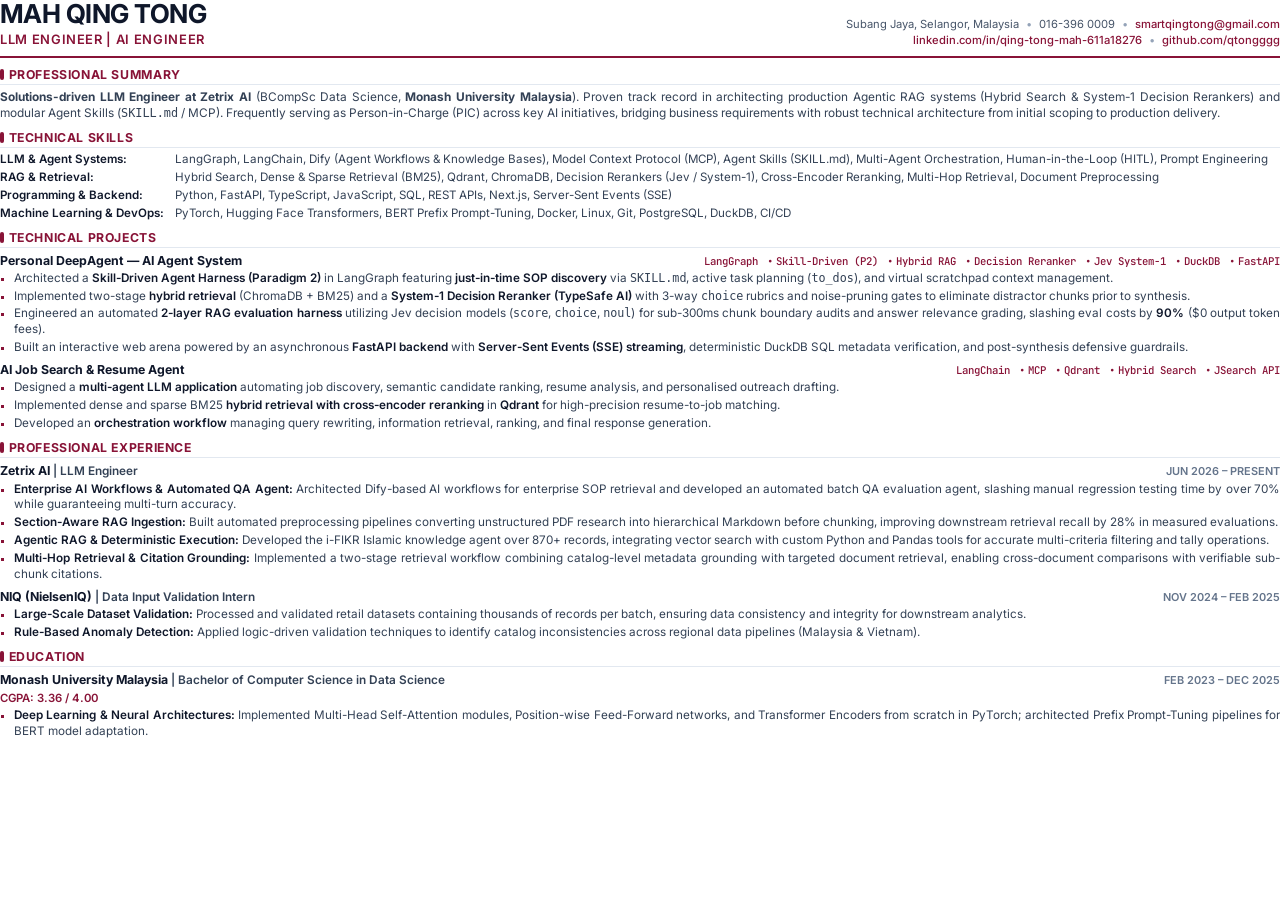
==== commit d8c11f0f: "feat(resume): elevate Professional Summary with System-1 Decision Rerankers and Agentic RAG" ====
--- a/docs/Mah_Qing_Tong_Resume_1Page.html
+++ b/docs/Mah_Qing_Tong_Resume_1Page.html
@@ -263,7 +263,7 @@
       <span>Professional Summary</span>
     </div>
     <p class="summary-text">
-      <strong>Solutions-driven LLM Engineer at Zetrix AI</strong> with a Bachelor of Computer Science in Data Science from <strong>Monash University Malaysia</strong>. Proven track record in designing client-centric AI solutions, production Agentic RAG workflows, and modular Agent Skills (<code>SKILL.md</code> / MCP). Frequently serving as Person-in-Charge (PIC) across key AI initiatives, adept at bridging business requirements with robust technical architecture to lead projects from initial scoping to production delivery.
+      <strong>Solutions-driven LLM Engineer at Zetrix AI</strong> (BCompSc Data Science, <strong>Monash University Malaysia</strong>). Proven track record in architecting production Agentic RAG systems (Hybrid Search & System-1 Decision Rerankers) and modular Agent Skills (<code>SKILL.md</code> / MCP). Frequently serving as Person-in-Charge (PIC) across key AI initiatives, bridging business requirements with robust technical architecture from initial scoping to production delivery.
     </p>
   </section>
 
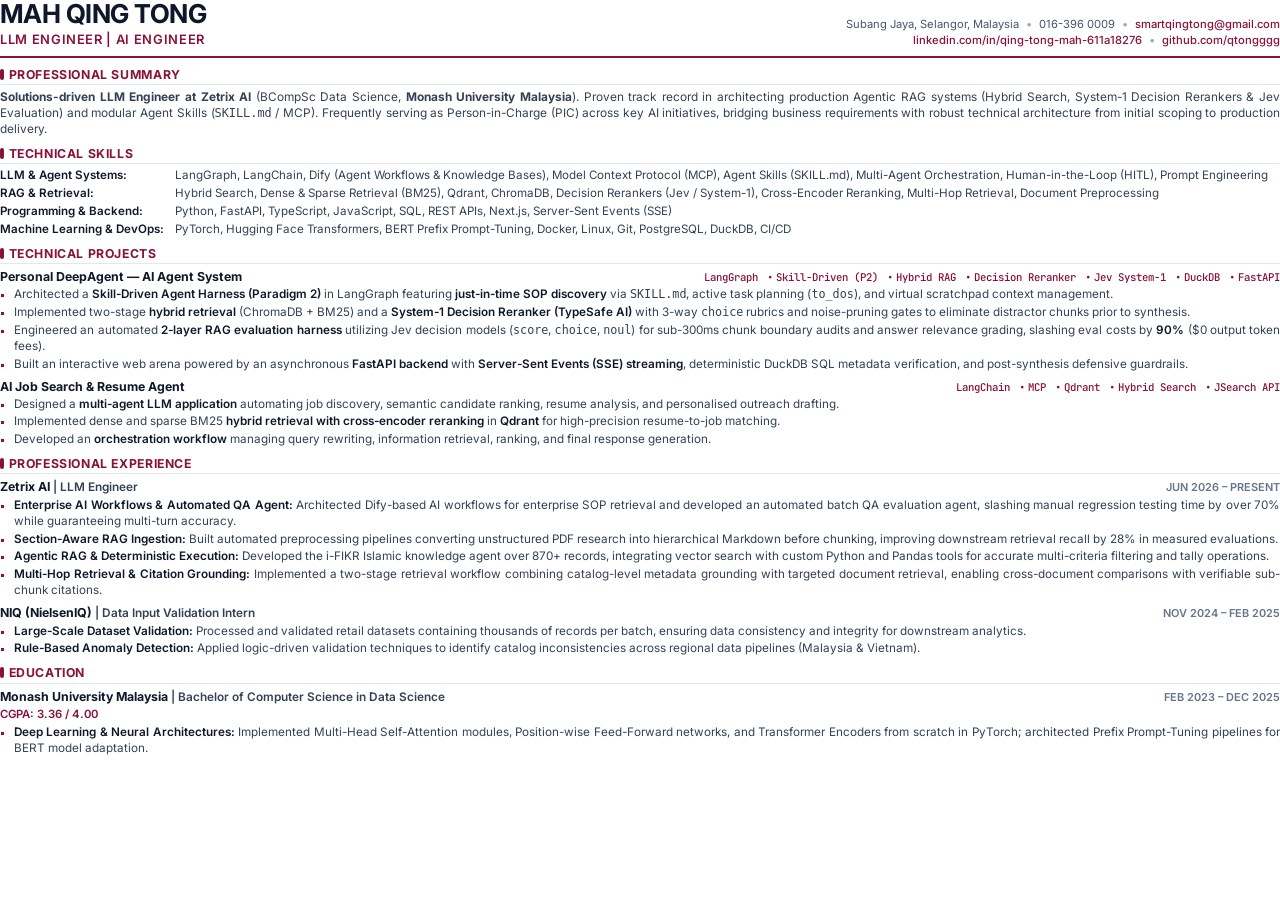
==== commit d7bc8ebd: "feat(resume): highlight Jev Evaluation and System-1 Decision Rerankers in Professional Summary" ====
--- a/docs/Mah_Qing_Tong_Resume_1Page.html
+++ b/docs/Mah_Qing_Tong_Resume_1Page.html
@@ -263,7 +263,7 @@
       <span>Professional Summary</span>
     </div>
     <p class="summary-text">
-      <strong>Solutions-driven LLM Engineer at Zetrix AI</strong> (BCompSc Data Science, <strong>Monash University Malaysia</strong>). Proven track record in architecting production Agentic RAG systems (Hybrid Search & System-1 Decision Rerankers) and modular Agent Skills (<code>SKILL.md</code> / MCP). Frequently serving as Person-in-Charge (PIC) across key AI initiatives, bridging business requirements with robust technical architecture from initial scoping to production delivery.
+      <strong>Solutions-driven LLM Engineer at Zetrix AI</strong> (BCompSc Data Science, <strong>Monash University Malaysia</strong>). Proven track record in architecting production Agentic RAG systems (Hybrid Search, System-1 Decision Rerankers & Jev Evaluation) and modular Agent Skills (<code>SKILL.md</code> / MCP). Frequently serving as Person-in-Charge (PIC) across key AI initiatives, bridging business requirements with robust technical architecture from initial scoping to production delivery.
     </p>
   </section>
 
